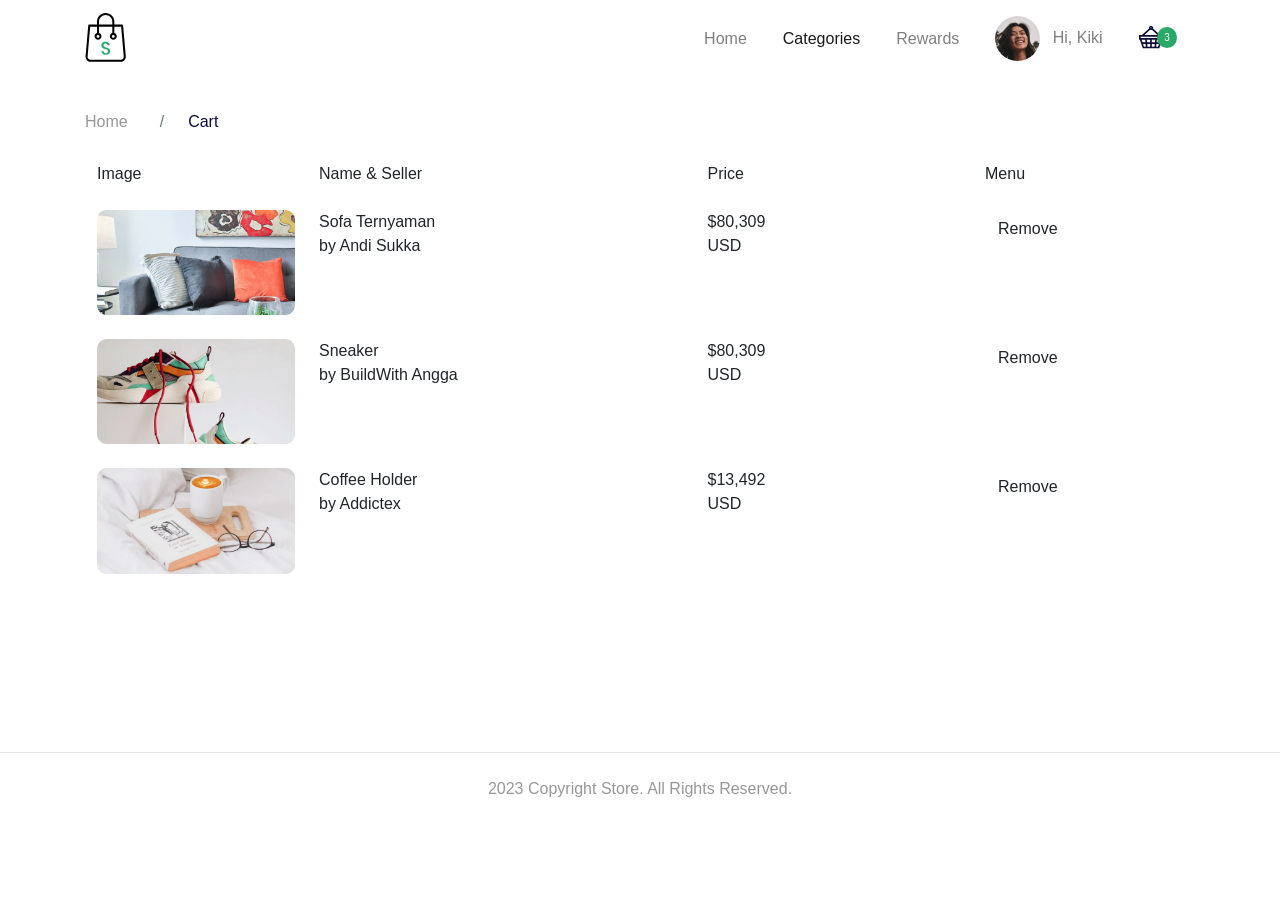
==== cart.html @ 20140cf1 "Section cart item markup" ====
<!DOCTYPE html>
<html lang="en">

<head>
  <meta charset="utf-8" />
  <meta name="viewport" content="width=device-width, initial-scale=1, shrink-to-fit=no" />
  <meta name="description" content="" />
  <meta name="author" content="" />

  <title>Store - Your Best Marketplace</title>

  <link href="https://unpkg.com/aos@2.3.1/dist/aos.css" rel="stylesheet" />
  <link href="style/main.css" rel="stylesheet" />
  <link rel="stylesheet" href="https://cdn.jsdelivr.net/npm/bootstrap@4.5.3/dist/css/bootstrap.min.css"
    integrity="sha384-TX8t27EcRE3e/ihU7zmQxVncDAy5uIKz4rEkgIXeMed4M0jlfIDPvg6uqKI2xXr2" crossorigin="anonymous">
</head>

<body>
  <nav class="navbar navbar-expand-lg navbar-light navbar-store fixed-top navbar-fixed-top" data-aos="fade-down">
    <div class="container">
      <a href="index.html" class="navbar-brand">
        <img src="/images/logo.svg" alt="">
      </a>
      <button class="navbar-toggler" type="button" data-toggle="collapse" data-target="#navbarResponsive">
        <span class="navbar-toggler-icon"></span>
      </button>
      <div class="collapse navbar-collapse" id="navbarResponsive">
        <ul class="navbar-nav ml-auto">
          <li class="nav-item ">
            <a href="/index.html" class="nav-link">Home</a>
          </li>
          <li class="nav-item active">
            <a href="/categories.html" class="nav-link">Categories</a>
          </li>
          <li class="nav-item">
            <a href="#" class="nav-link">Rewards</a>
          </li>
        </ul>
        <!-- Desktop Menu -->
        <ul class="navbar-nav d-none d-lg-flex">
          <li class="nav-item dropdown">
            <a href="#" class="nav-link" id="navbarDropdown" role="button" data-toggle="dropdown">
              <img src="/images/icon-user.png" alt="" class="rounded-circle mr-2 profile-picture">
              Hi, Kiki
            </a>
            <div class="dropdown-menu">
              <a href="/dashboard.html" class="dropdown-item">Dashboard</a>
              <a href="/dashboard-account.html" class="dropdown-item">Settings</a>
              <div class="dropdown-divider"></div>
              <a href="/" class="dropdown-item"></a>
            </div>
          </li>
          <li class="nav-item">
            <a href="#" class="nav-link d-inline-block mt-2">
              <img src="/images/icon-cart-filled.svg" alt="">
              <div class="cart-badge">3</div>
            </a>
          </li>
        </ul>

        <ul class="navbar-nav d-block d-lg-none">
          <li class="nav-item">
            <a href="#" class="nav-link">
              Hi, Kiki
            </a>
          </li>
          <li class="nav-item">
            <a href="#" class="nav-link d-inline-block">
              Cart
            </a>
          </li>
        </ul>
      </div>
    </div>
  </nav>

  <!-- Page Content -->
  <div class="page-content page-cart">
    <section class="store-breadcrumbs" data-aos="fade-down" data-aos-delay="100">
      <div class="container">
        <div class="row">
          <div class="col-12">
            <nav>
              <ol class="breadcrumb">
                <li class="breadcrumb-item">
                  <a href="/index.html">Home</a>
                </li>
                <li class="breadcrumb-item active">
                  Cart
                </li>
              </ol>
            </nav>
          </div>
        </div>
      </div>
    </section>

    <section class="store-cart">
      <div class="container">
        <div class="row" data-aos="fade-up" data-aos-delay="100">
          <div class="col-12 table-responsive">
            <table class="table table-borderless table-cart">
              <thead>
                <tr>
                  <td>Image</td>
                  <td>Name &amp; Seller</td>
                  <td>Price</td>
                  <td>Menu</td>
                </tr>
              </thead>
              <tbody>
                <tr>
                  <td style="width: 20%;"><img src="/images/product-cart-1.jpg" alt="" class="cart-image w-100"></td>
                  <td>
                    <div class="product-title">Sofa Ternyaman</div>
                    <div class="product-subtitle">by Andi Sukka</div>
                  </td>
                  <td style="width: 25%;">
                    <div class="product-title">$80,309</div>
                    <div class="product-subtitle">USD</div>
                  </td>
                  <td style="width: 20%;">
                    <a href="#" class="btn btn-remove-cart">Remove</a>
                  </td>
                </tr>
                <tr>
                  <td style="width: 20%;"><img src="/images/product-cart-2.jpg" alt="" class="cart-image w-100"></td>
                  <td>
                    <div class="product-title">Sneaker</div>
                    <div class="product-subtitle">by BuildWith Angga</div>
                  </td>
                  <td style="width: 25%;">
                    <div class="product-title">$80,309</div>
                    <div class="product-subtitle">USD</div>
                  </td>
                  <td style="width: 20%;">
                    <a href="#" class="btn btn-remove-cart">Remove</a>
                  </td>
                </tr>
                <tr>
                  <td style="width: 20%;"><img src="/images/product-cart-3.jpg" alt="" class="cart-image w-100"></td>
                  <td>
                    <div class="product-title">Coffee Holder</div>
                    <div class="product-subtitle">by Addictex</div>
                  </td>
                  <td style="width: 25%;">
                    <div class="product-title">$13,492</div>
                    <div class="product-subtitle">USD</div>
                  </td>
                  <td style="width: 20%;">
                    <a href="#" class="btn btn-remove-cart">Remove</a>
                  </td>
                </tr>
              </tbody>
            </table>
          </div>
        </div>
      </div>
    </section>

  </div>

  <footer>
    <div class="container">
      <div class="row">
        <div class="col-12 text-center">
          <p class="pt-4 pb-2">
            2023 Copyright Store. All Rights Reserved.
          </p>
        </div>
      </div>
    </div>
  </footer>


  <!-- Bootstrap core JavaScript -->
  <script src="/vendor/jquery/jquery.slim.min.js"></script>
  <script src="/vendor/bootstrap/js/bootstrap.bundle.min.js"></script>
  <script src="https://unpkg.com/aos@2.3.1/dist/aos.js"></script>

  <script>
    AOS.init();
  </script>
  <script src="/vendor/vue/vue.js"></script>
  <script src="/script/navbar-scroll.js"></script>

  <script src="/script/navbar-scroll.js"></script>
</body>

</html>
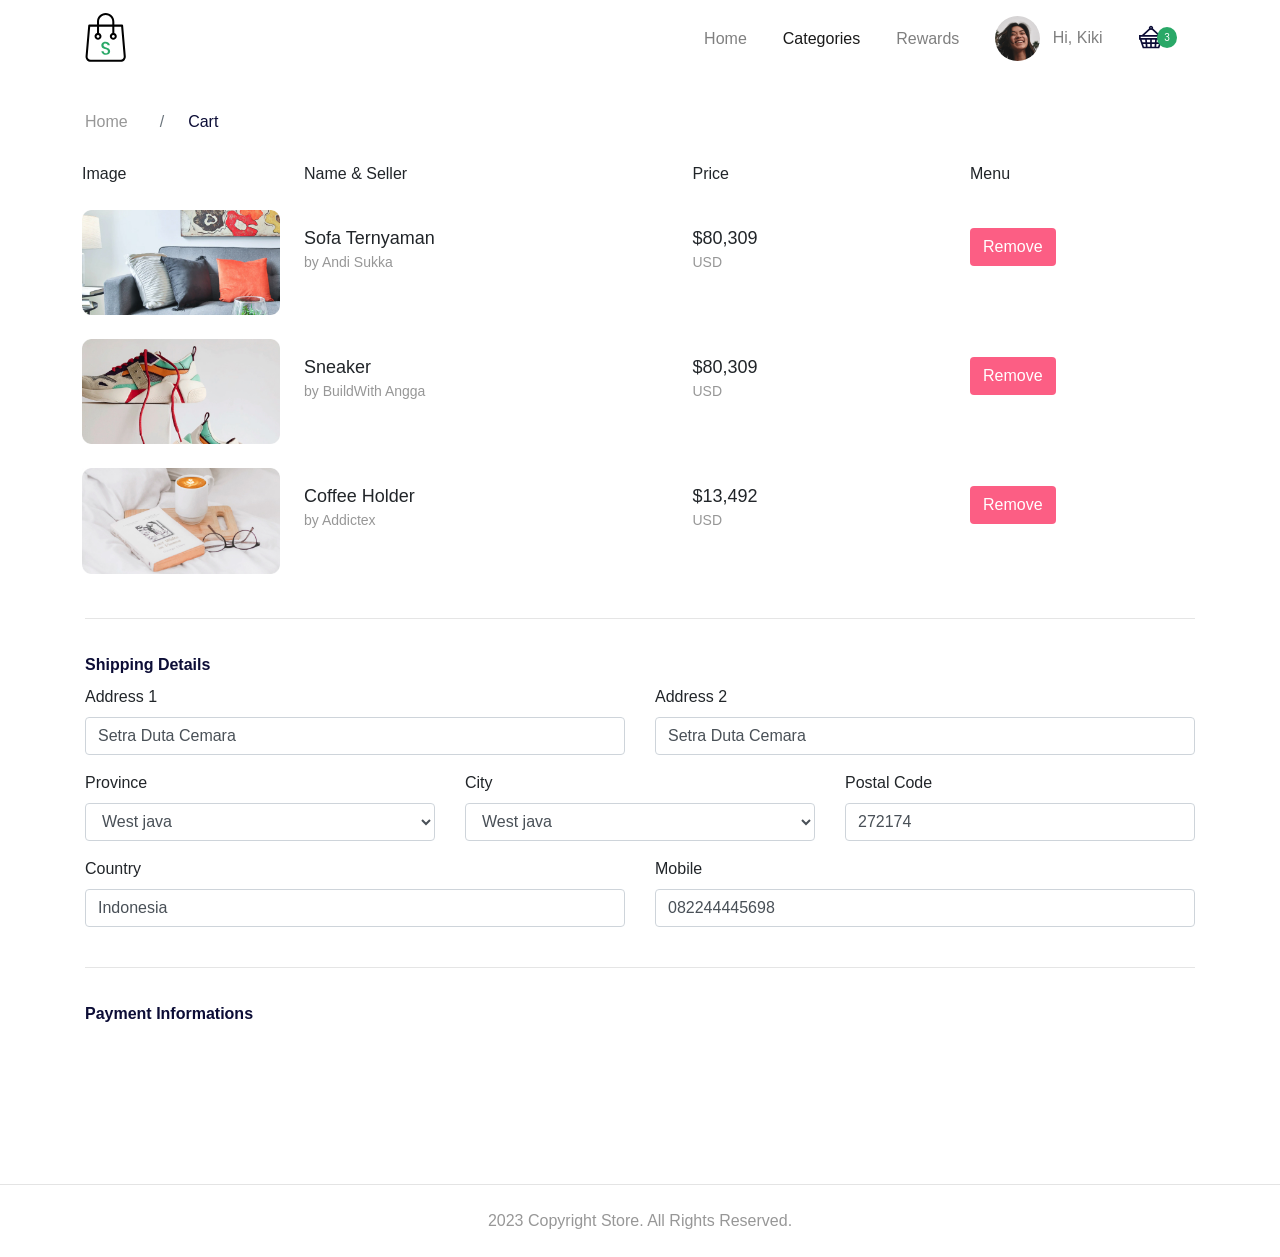
==== commit f24dd6e8: "Section Shipping Information" ====
--- a/cart.html
+++ b/cart.html
@@ -155,6 +155,74 @@
             </table>
           </div>
         </div>
+        <div class="row" data-aos="fade-up" data-aos-delay="150">
+          <div class="col-12">
+            <hr>
+          </div>
+          <div class="col-12">
+            <h2 class="mb-2">Shipping Details</h2>
+          </div>
+        </div>
+        <div class="row mb-2" data-aos="fade-up" data-aos-delay="200">
+          <div class="col-md-6">
+            <div class="form-group">
+              <label for="addressOne">Address 1</label>
+              <input type="text" class="form-control" id="addressOne" name="addressOne" value="Setra Duta Cemara">
+            </div>
+          </div>
+          <div class="col-md-6">
+            <div class="form-group">
+              <label for="addressTwo">Address 2</label>
+              <input type="text" class="form-control" id="addressTwo" name="addressTwo" value="Setra Duta Cemara">
+            </div>
+          </div>
+          <div class="col-md-4">
+            <div class="form-group">
+              <label for="province">Province</label>
+              <select class="form-control" name="province" id="province">
+                <option value="West java">West java</option>
+                <option value="East java">East java</option>
+                <option value="Middle java">Middle java</option>
+              </select>
+            </div>
+          </div>
+          <div class="col-md-4">
+            <div class="form-group">
+              <label for="city">City</label>
+              <select class="form-control" name="city" id="province">
+                <option value="West java">West java</option>
+                <option value="East java">East java</option>
+                <option value="Middle java">Middle java</option>
+              </select>
+            </div>
+          </div>
+          <div class="col-md-4">
+            <div class="form-group">
+              <label for="postalCode">Postal Code</label>
+              <input type="text" class="form-control" id="postalCode" name="postalCode" value="272174">
+            </div>
+          </div>
+          <div class="col-md-6">
+            <div class="form-group">
+              <label for="country">Country</label>
+              <input type="text" class="form-control" id="country" name="country" value="Indonesia">
+            </div>
+          </div>
+          <div class="col-md-6">
+            <div class="form-group">
+              <label for="mobile">Mobile</label>
+              <input type="text" class="form-control" id="mobile" name="mobile" value="082244445698">
+            </div>
+          </div>
+        </div>
+        <div class="row" data-aos="fade-up" data-aos-delay="150">
+          <div class="col-12">
+            <hr>
+          </div>
+          <div class="col-12">
+            <h2 class="mb-2">Payment Informations</h2>
+          </div>
+        </div>
       </div>
     </section>
 
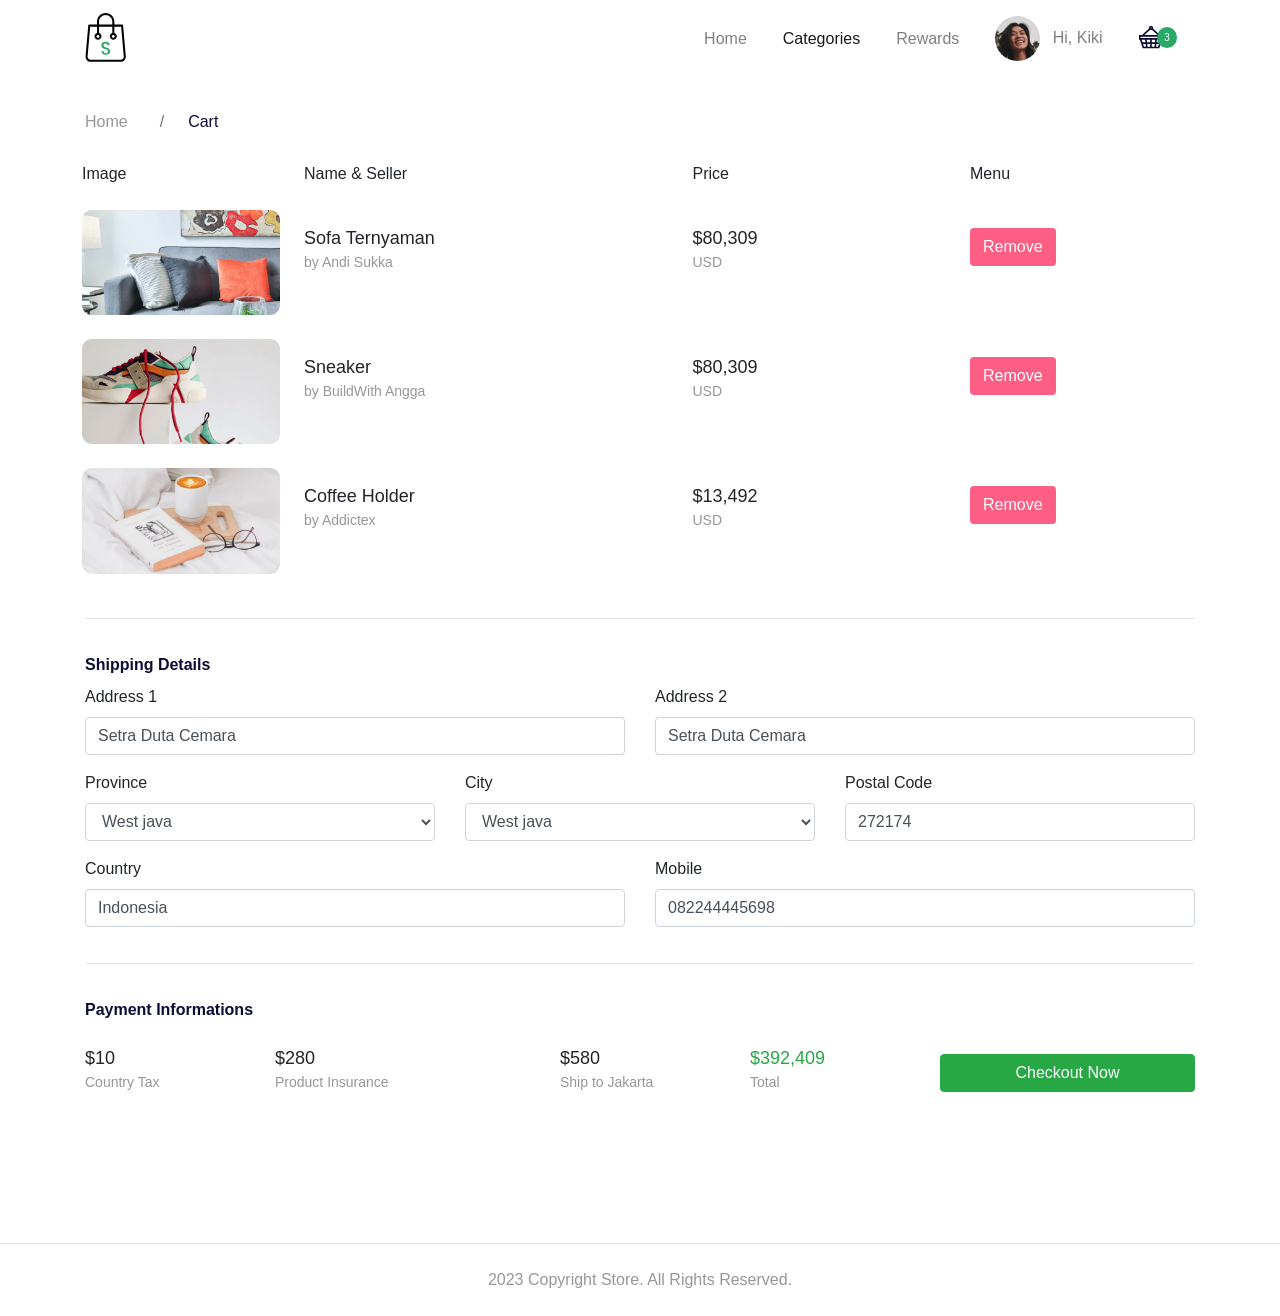
==== commit b335a783: "Checkout Success Styling" ====
--- a/cart.html
+++ b/cart.html
@@ -163,7 +163,7 @@
             <h2 class="mb-2">Shipping Details</h2>
           </div>
         </div>
-        <div class="row mb-2" data-aos="fade-up" data-aos-delay="200">
+        <div class="row mb-1" data-aos="fade-up" data-aos-delay="200">
           <div class="col-md-6">
             <div class="form-group">
               <label for="addressOne">Address 1</label>
@@ -221,6 +221,27 @@
           </div>
           <div class="col-12">
             <h2 class="mb-2">Payment Informations</h2>
+          </div>
+        </div>
+        <div class="row" data-aos="fade-up" data-aos-delay="200">
+          <div class="col-4 col-md-2">
+            <div class="product-title">$10</div>
+            <div class="product-subtitle">Country Tax</div>
+          </div>
+          <div class="col-4 col-md-3">
+            <div class="product-title">$280</div>
+            <div class="product-subtitle">Product Insurance</div>
+          </div>
+          <div class="col-4 col-md-2">
+            <div class="product-title">$580</div>
+            <div class="product-subtitle">Ship to Jakarta</div>
+          </div>
+          <div class="col-4 col-md-2">
+            <div class="product-title text-success">$392,409</div>
+            <div class="product-subtitle">Total</div>
+          </div>
+          <div class="col-8 col-md-3">
+            <a href="/success.html" class="btn btn-success mt-4 px-4 btn-block">Checkout Now</a>
           </div>
         </div>
       </div>
